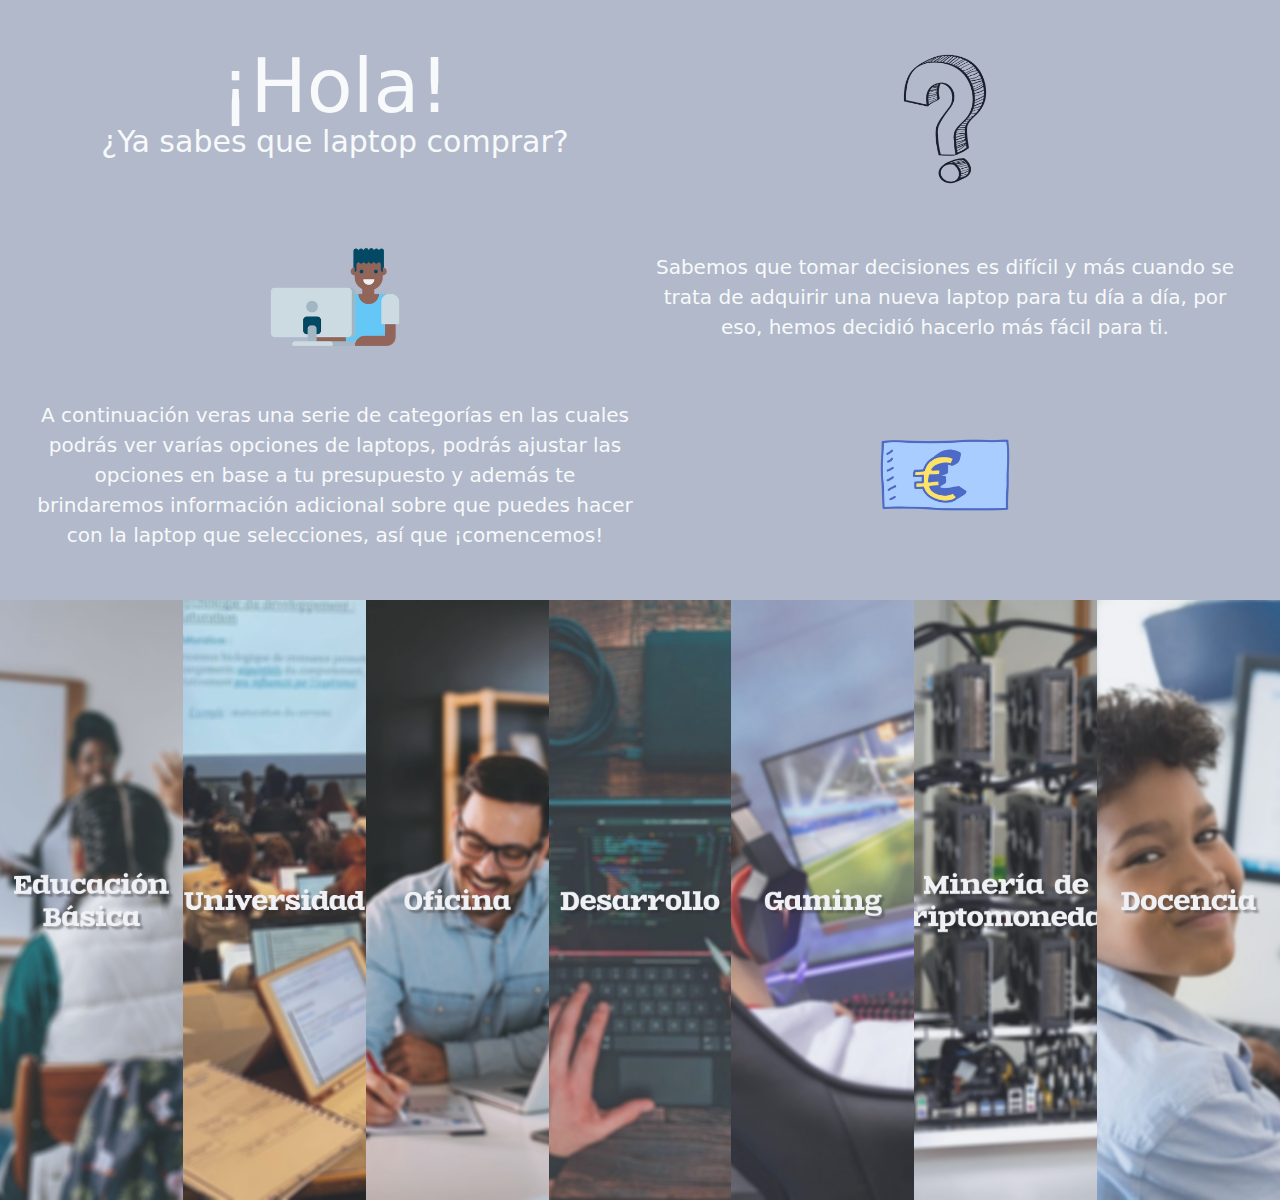
==== index.html @ fc63a19c "changes" ====
<!DOCTYPE html>
<html lang="en">
<head>
  <link href="https://fonts.googleapis.com/icon?family=Material+Icons" rel="stylesheet">
  <link href="https://cdn.jsdelivr.net/npm/bootstrap@5.3.0-alpha3/dist/css/bootstrap.min.css" rel="stylesheet" integrity="sha384-KK94CHFLLe+nY2dmCWGMq91rCGa5gtU4mk92HdvYe+M/SXH301p5ILy+dN9+nJOZ" crossorigin="anonymous">
  <script src="https://cdn.jsdelivr.net/npm/bootstrap@5.3.0-alpha3/dist/js/bootstrap.bundle.min.js" integrity="sha384-ENjdO4Dr2bkBIFxQpeoTz1HIcje39Wm4jDKdf19U8gI4ddQ3GYNS7NTKfAdVQSZe" crossorigin="anonymous"></script>
  <link rel="stylesheet" href="https://cdn.jsdelivr.net/npm/bootstrap@5.0.0/dist/css/bootstrap.min.css">
  <script src="https://cdn.jsdelivr.net/npm/@popperjs/core@2.11.7/dist/umd/popper.min.js" integrity="sha384-zYPOMqeu1DAVkHiLqWBUTcbYfZ8osu1Nd6Z89ify25QV9guujx43ITvfi12/QExE" crossorigin="anonymous"></script>
  <script src="https://cdn.jsdelivr.net/npm/bootstrap@5.3.0-alpha3/dist/js/bootstrap.min.js" integrity="sha384-Y4oOpwW3duJdCWv5ly8SCFYWqFDsfob/3GkgExXKV4idmbt98QcxXYs9UoXAB7BZ" crossorigin="anonymous"></script>
  <link rel="stylesheet" href="\style\style.css">
  <meta charset="UTF-8">
  <meta http-equiv="X-UA-Compatible" content="IE=edge">
  <meta name="viewport" content="width=device-width, initial-scale=1.0">
  <title>¿Tu primer ordenador?</title>
</head>
<body style="background: #b1b9cb;">
  <div class="class-info-conteiner">
    <div style="display: flex; width: 100%; height: 33%;">
      <div style="width: 50%;">
        <div style="display: grid; font-size: 75px; height: 50%; justify-content: center; align-items: center;">¡Hola!</div>
        <div style="display: grid;  font-size: 30px; height: 50%; justify-content: center;">¿Ya sabes que laptop comprar?</div>
      </div>
      <div style="display: grid; width: 50%; justify-content: center; align-items: center;">
        <img class="dude-img img-on-text" src="\img\imgs_menu\dude.png" alt="No disponible">
      </div>
    </div>
    <div style="display: flex; width: 100%; height: 33%;">
      <div style="justify-content: center; width: 50%; align-items: center; display: grid;">
        <img class="dude-img" src="\img\imgs_menu\pc.png" alt="No disponible">
      </div>
      <div style="font-size: 20px; font-weight: 400; text-align: center; width: 50%; display: grid; justify-content: center; align-items: center;">Sabemos que tomar decisiones es difícil y más cuando se trata de adquirir una nueva laptop para tu día a día, por eso, hemos decidió hacerlo más fácil para ti.</div>
    </div>
    <div style="display: flex; width: 100%; height: 33%;">
      <div style="font-size: 20px; font-weight: 400; text-align: center; width: 50%; display: grid; justify-content: center; align-items: center;">
        A continuación veras una serie de categorías en las cuales podrás ver varías opciones de laptops, podrás ajustar las opciones en base a tu presupuesto y además te brindaremos información adicional sobre que puedes hacer con la laptop que selecciones, así que ¡comencemos!
      </div>
      <div style="justify-content: center; width: 50%; align-items: center; display: grid;">
        <img class="dude-img" src="\img\imgs_menu\money.png" alt="No disponible">
      </div>
    </div>
  </div>
  <section>
    <img src="\img\imgs_menu\basicos.jpg" alt="No disponible" onclick="redireccionarbasicos()">
    <img src="\img\imgs_menu\universidad.jpg" alt="No disponible" onclick="redireccionaruniversidad()">
    <img src="\img\imgs_menu\oficina.jpg" alt="No disponible" onclick="redireccionaroficina()">
    <img src="\img\imgs_menu\trabajo_porgramacion.jpg" alt="No disponible" onclick="redireccionarprogra()">
    <img src="\img\imgs_menu\gaming.jpg" alt="No disponible" onclick="redireccionargaming()">
    <img src="\img\imgs_menu\mineria.jpg" alt="No disponible" onclick="redireccionarmineria()">
    <img src="\img\imgs_menu\docencia.jpg" alt="No disponible" onclick="redireccionareducacion()">
  </section>

  <!-- TODO SCRIPTS -->
  <!-- REDIRECCCION DE PANTALLAS -->
  <script>
      function redireccionarbasicos() {
          window.location.href = '/html/cat_basicos.html';
      }
      function redireccionaruniversidad() {
          window.location.href = '/html/cat_universidad.html';
      }
      function redireccionaroficina() {
          window.location.href = '/html/cat_oficina.html';
      }
      function redireccionarprogra() {
          window.location.href = '/html/cat_progra.html';
      }
      function redireccionargaming() {
          window.location.href = '/html/cat_gaming.html';
      }
      function redireccionarmineria() {
          window.location.href = '/html/cat_cripto.html';
      }
      function redireccionareducacion() {
          window.location.href = '/html/cat_educacion.html';
      }
  </script>
</body>
</html>
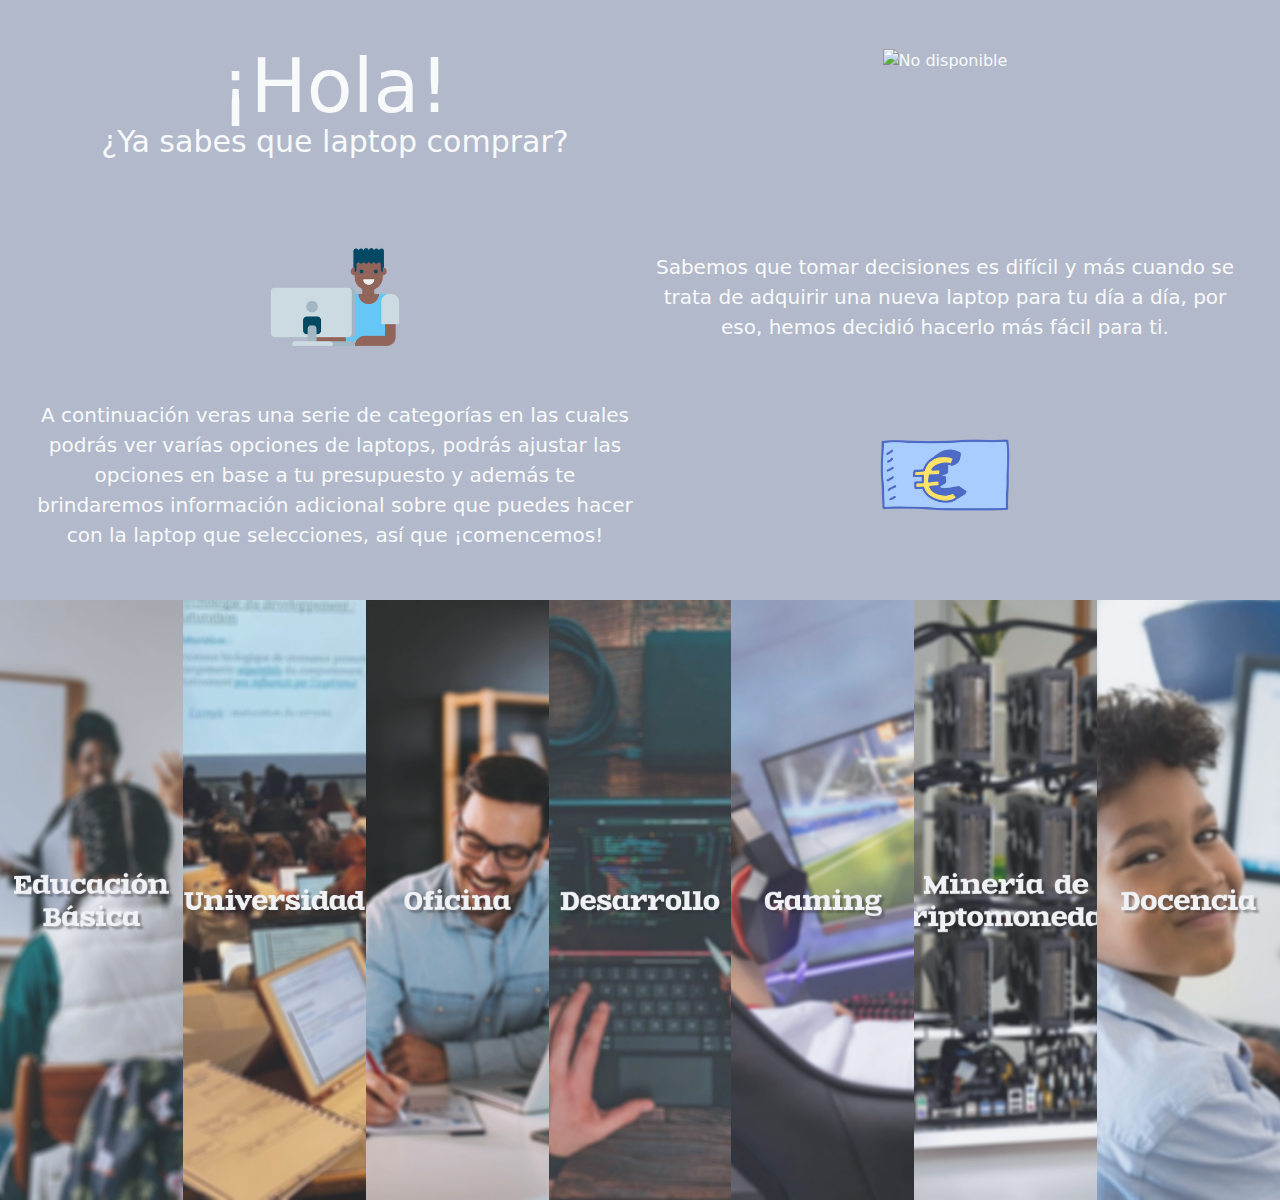
==== commit f7f5b321: "Update index.html" ====
--- a/index.html
+++ b/index.html
@@ -21,7 +21,7 @@
         <div style="display: grid;  font-size: 30px; height: 50%; justify-content: center;">¿Ya sabes que laptop comprar?</div>
       </div>
       <div style="display: grid; width: 50%; justify-content: center; align-items: center;">
-        <img class="dude-img img-on-text" src="\img\imgs_menu\dude.png" alt="No disponible">
+        <img class="dude-img img-on-text" src="../img/imgsz_menu/dude.png" alt="No disponible">
       </div>
     </div>
     <div style="display: flex; width: 100%; height: 33%;">
@@ -53,7 +53,7 @@
   <!-- REDIRECCCION DE PANTALLAS -->
   <script>
       function redireccionarbasicos() {
-          window.location.href = '/html/cat_basicos.html';
+          window.location.href = './html/cat_basicos.html';
       }
       function redireccionaruniversidad() {
           window.location.href = '/html/cat_universidad.html';
@@ -75,4 +75,4 @@
       }
   </script>
 </body>
-</html>+</html>
